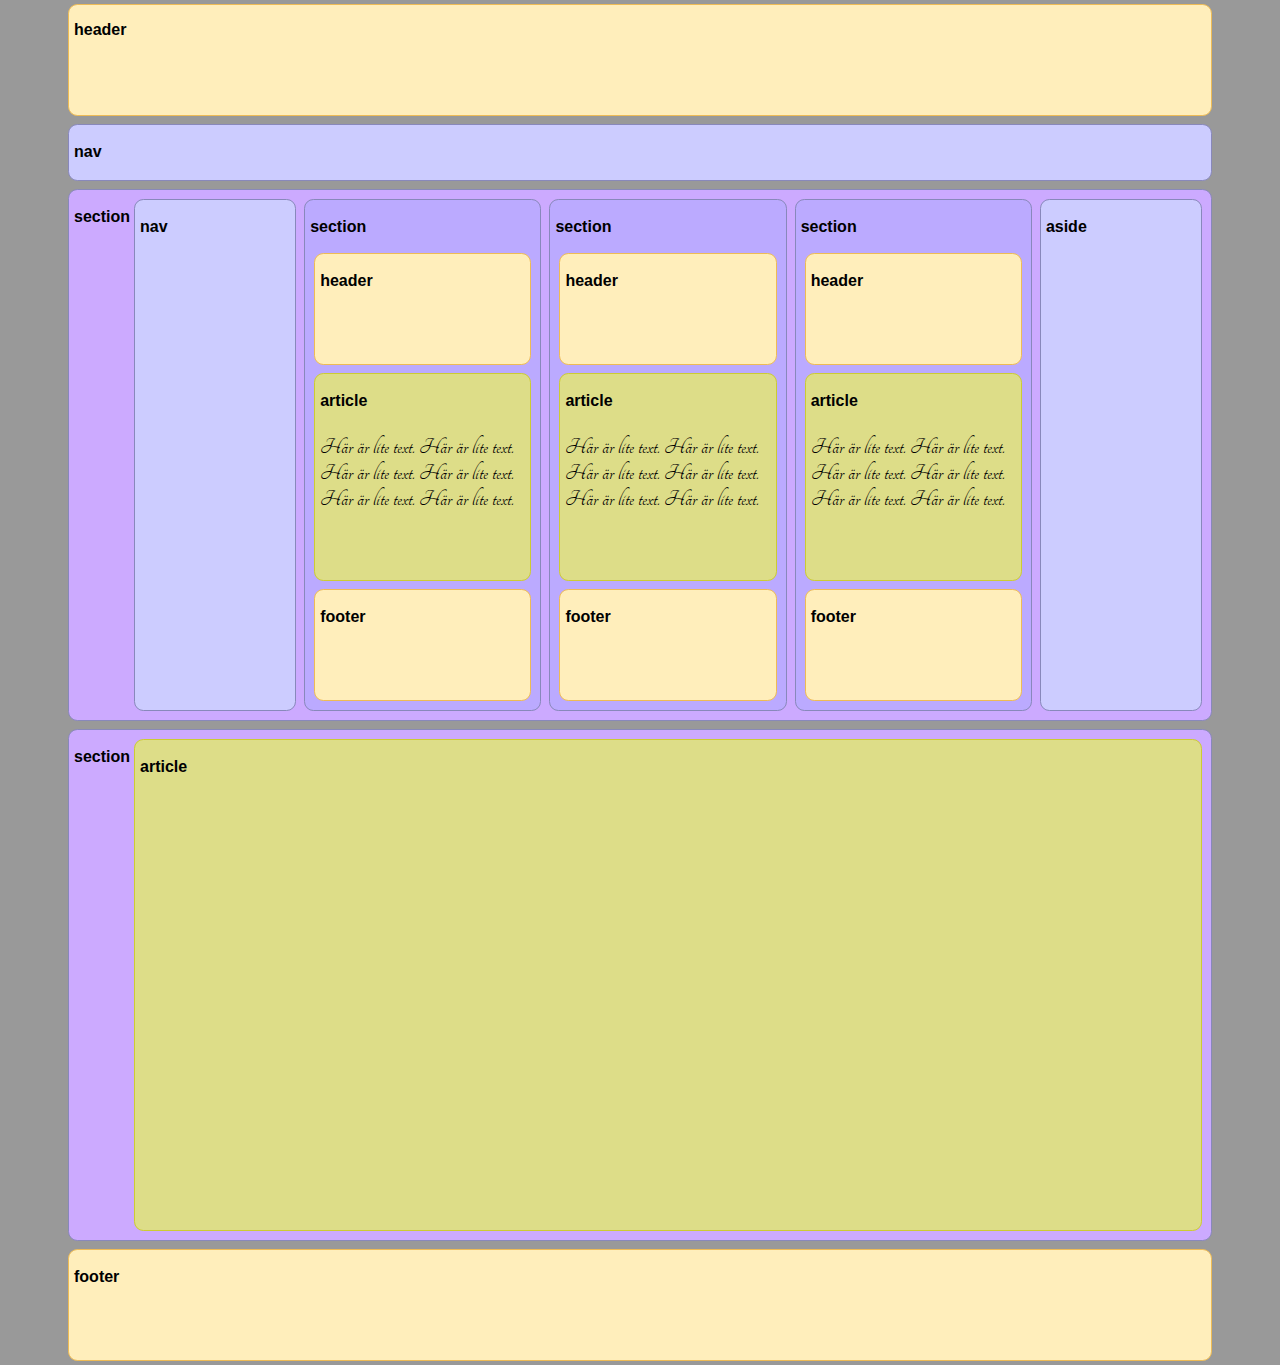
==== index.html @ 00aedec4 "Första överföringen" ====
<!DOCTYPE html>
<html lang="sv">
    <head>
        <meta charset="utf-8" />
        <title>Startsajt med flexbox CSS</title>
        <link href='http://fonts.googleapis.com/css?family=Tangerine' rel='stylesheet' type='text/css' />
        <link href='http://fonts.googleapis.com/css?family=Inconsolata' rel='stylesheet' type='text/css' />
        <link href='http://fonts.googleapis.com/css?family=Droid+Sans' rel='stylesheet' type='text/css' />
        <meta name="viewport" content="width=device-width, initial-scale=1.0" />
        <meta http-equiv="X-UA-Compatible" content="IE=edge" /> <!-- Special för Internet Explorer version 7 och uppåt -->
        <link rel="stylesheet" href="css/flexbox.css" />

    <body>
        <header>
            <h1>header</h1>
        </header>
        <nav>
            <h2>nav</h2>
        </nav>
        <section>
            <h2>section</h2>
            <nav>
                <h2>nav</h2>
            </nav>
            
            <section>
                <h2>section</h2>
                <header>
                    <h2>header</h2>
                </header>
                <article>
                    <h2>article</h2>
                    <p>
                        Här är lite text.
                        Här är lite text.
                        Här är lite text.
                        Här är lite text.
                        Här är lite text.
                        Här är lite text.
                    </p>
                </article>
    
            <footer>
                <h2>footer</h2>
            </footer>
    
            </section>
             <section>
                <h2>section</h2>
                <header>
                    <h2>header</h2>
                </header>
                <article>
                    <h2>article</h2>
                    <p>
                        Här är lite text.
                        Här är lite text.
                        Här är lite text.
                        Här är lite text.
                        Här är lite text.
                        Här är lite text.
                    </p>
                </article>
    
            <footer>
                <h2>footer</h2>
            </footer>
    
            </section>
                    
            <section>
                <h2>section</h2>
                <header>
                    <h2>header</h2>
                </header>
                <article>
                    <h2>article</h2>
                    <p>
                        Här är lite text.
                        Här är lite text.
                        Här är lite text.
                        Här är lite text.
                        Här är lite text.
                        Här är lite text.
                    </p>
                </article>
    
            <footer>
                <h2>footer</h2>
            </footer>
    
            </section>
             <aside>
                <h2>aside</h2>
            </aside>
            
        </section>
        <section>
            <h2>section</h2>
            <article>
                <h2>article</h2>
            </article>
        </section>
        <footer>
            <h2>footer</h2>
        </footer>

        <!-- jQuery -->
       <script src="js/jquery-2.1.3.min.js"></script>
    </body>
</html>
---- css/flexbox.css ----
@charset "utf-8";

body {
    display: flex;  /*Flexbox-layout i kolumner för hela sidan*/
    flex-flow: column;
    width: 90%;
    margin: auto;
    background: #999999;
    font-family: 'Droid Sans', Helvetica, serif; /*Font från Google Fonts */
}
h1, h2, h3, h4, h5, h6 {
    font-size: 100%;
    font-family: sans-serif;
}

section {
    display: flex; /*Flexbox-layout i rader för elementet section*/
    flex-flow: row;
    min-height: 500px;
    margin: 4px;
    padding: 5px;
    border: 1px solid #8888bb;
    border-radius: 7pt;
    background: #ccaaff;
    flex: auto; /* Automatisk storlek för flexlayouten */
    order: 2;   /* Placera section i mitten av sidan (2 av 3) */
}

article {
    margin: 4px;
    padding: 5px;
    border: 1px solid #cccc33;
    border-radius: 7pt;
    background: #dddd88;
    /*flex: auto;*/
    flex: auto;
    /*flex: 3 1 auto;*/
    order: 2;
}
 
article p {
    font-size: 24px;
    font-family: 'Tangerine', Helvetica, serif; /*Font från Google Fonts */
}
 
nav {
    margin: 4px;
    padding: 5px;
    border: 1px solid #8888bb;
    border-radius: 7pt;
    background: #ccccff;
    /*flex: auto;*/
    /*flex: 1 6 20%;*/
    flex: 20%;
    order: 1;
}

aside {
    margin: 4px;
    padding: 5px;
    border: 1px solid #8888bb;
    border-radius: 7pt;
    background: #ccccff;
    /*flex: auto;*/
    flex: 20%;
    /*flex: 1 6 20%;*/
    order: 3;
}

header, footer {
    margin: 4px;
    padding: 5px;
    min-height: 100px;
    border: 1px solid #eebb55;
    border-radius: 7pt;
    background: #ffeebb;
}

header {
    flex: auto;
    order: 1;
}

footer {
    flex: auto;
    order: 3;
}

section section{
    display: flex; /*Flexbox-layout i kolumner för inre sektioner*/
    flex-flow: column;
    min-height: 500px;
    margin: 4px;
    padding: 5px;
    border: 1px solid #8888bb;
    border-radius: 7pt;
    background: #bbaaff;
    flex:30%;
}

/* Too narrow to support three columns */
@media all and (max-width: 640px) {
    
    section, #page {
        flex-flow: column;
        flex-direction: column;
    }
    
    section > article, section > nav, section > aside {
      /* Return them to document order */
        /*order: 0;*/
    }
    
    section > nav, section > aside, header, footer {
        min-height: 60px;
        max-height: 60px;
    }
}
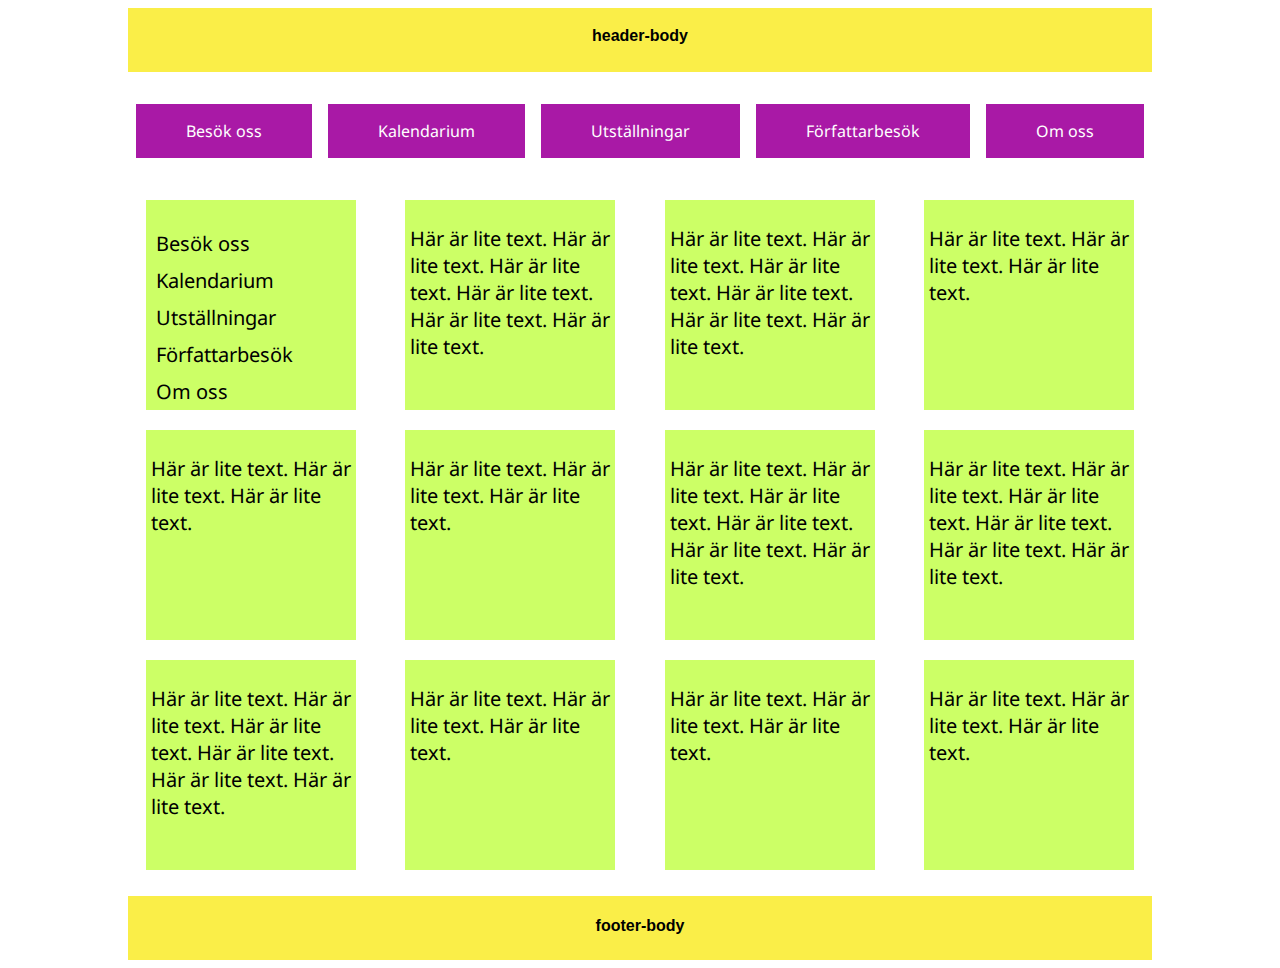
==== commit d51459ad: "Uppdatering" ====
--- a/index.html
+++ b/index.html
@@ -8,104 +8,144 @@
         <link href='http://fonts.googleapis.com/css?family=Droid+Sans' rel='stylesheet' type='text/css' />
         <meta name="viewport" content="width=device-width, initial-scale=1.0" />
         <meta http-equiv="X-UA-Compatible" content="IE=edge" /> <!-- Special för Internet Explorer version 7 och uppåt -->
-        <link rel="stylesheet" href="css/flexbox.css" />
+        <link rel="stylesheet" href="css/stylesheet.css" />
+    </head>
 
     <body>
         <header>
-            <h1>header</h1>
+            <h1>header-body</h1>
         </header>
         <nav>
-            <h2>nav</h2>
+            <ul>
+                <li>Besök oss</li>
+                <li>Kalendarium</li>
+                <li>Utställningar</li>
+                <li>Författarbesök</li>
+                <li>Om oss</li>
+            </ul>
         </nav>
+
         <section>
-            <h2>section</h2>
-            <nav>
-                <h2>nav</h2>
-            </nav>
-            
-            <section>
-                <h2>section</h2>
-                <header>
-                    <h2>header</h2>
-                </header>
-                <article>
-                    <h2>article</h2>
-                    <p>
-                        Här är lite text.
-                        Här är lite text.
-                        Här är lite text.
-                        Här är lite text.
-                        Här är lite text.
-                        Här är lite text.
-                    </p>
-                </article>
-    
-            <footer>
-                <h2>footer</h2>
-            </footer>
-    
-            </section>
-             <section>
-                <h2>section</h2>
-                <header>
-                    <h2>header</h2>
-                </header>
-                <article>
-                    <h2>article</h2>
-                    <p>
-                        Här är lite text.
-                        Här är lite text.
-                        Här är lite text.
-                        Här är lite text.
-                        Här är lite text.
-                        Här är lite text.
-                    </p>
-                </article>
-    
-            <footer>
-                <h2>footer</h2>
-            </footer>
-    
-            </section>
-                    
-            <section>
-                <h2>section</h2>
-                <header>
-                    <h2>header</h2>
-                </header>
-                <article>
-                    <h2>article</h2>
-                    <p>
-                        Här är lite text.
-                        Här är lite text.
-                        Här är lite text.
-                        Här är lite text.
-                        Här är lite text.
-                        Här är lite text.
-                    </p>
-                </article>
-    
-            <footer>
-                <h2>footer</h2>
-            </footer>
-    
-            </section>
-             <aside>
-                <h2>aside</h2>
-            </aside>
-            
+            <article>
+                <ul>
+                    <li>Besök oss</li>
+                    <li>Kalendarium</li>
+                    <li>Utställningar</li>
+                    <li>Författarbesök</li>
+                    <li>Om oss</li>
+                </ul>
+            </article>
+
+            <article>
+                <p>
+                    Här är lite text.
+                    Här är lite text.
+                    Här är lite text.
+                    Här är lite text.
+                    Här är lite text.
+                    Här är lite text.
+                </p>
+            </article>
+
+            <article>
+                <p>
+                    Här är lite text.
+                    Här är lite text.
+                    Här är lite text.
+                    Här är lite text.
+                    Här är lite text.
+                    Här är lite text.
+                </p>
+            </article>
+
+            <article>
+                <p>
+                    Här är lite text.
+                    Här är lite text.
+                    Här är lite text.
+                </p>
+            </article>
+
+            <article>
+                <p>
+                    Här är lite text.
+                    Här är lite text.
+                    Här är lite text.
+                </p>
+            </article>
+
+            <article>
+                <p>
+                    Här är lite text.
+                    Här är lite text.
+                    Här är lite text.
+                </p>
+            </article>
+
+            <article>
+                <p>
+                    Här är lite text.
+                    Här är lite text.
+                    Här är lite text.
+                    Här är lite text.
+                    Här är lite text.
+                    Här är lite text.
+                </p>
+            </article>
+
+            <article>
+                <p>
+                    Här är lite text.
+                    Här är lite text.
+                    Här är lite text.
+                    Här är lite text.
+                    Här är lite text.
+                    Här är lite text.
+                </p>
+            </article>
+
+            <article>
+                <p>
+                    Här är lite text.
+                    Här är lite text.
+                    Här är lite text.
+                    Här är lite text.
+                    Här är lite text.
+                    Här är lite text.
+                </p>
+            </article>
+
+            <article>
+                <p>
+                    Här är lite text.
+                    Här är lite text.
+                    Här är lite text.
+                </p>
+            </article>
+
+            <article>
+                <p>
+                    Här är lite text.
+                    Här är lite text.
+                    Här är lite text.
+                </p>
+            </article>
+
+            <article>
+                <p>
+                    Här är lite text.
+                    Här är lite text.
+                    Här är lite text.
+                </p>
+            </article>
+
         </section>
-        <section>
-            <h2>section</h2>
-            <article>
-                <h2>article</h2>
-            </article>
-        </section>
+
         <footer>
-            <h2>footer</h2>
+            <h2>footer-body</h2>
         </footer>
 
-        <!-- jQuery -->
-       <script src="js/jquery-2.1.3.min.js"></script>
+    <!-- jQuery -->
+    <script src="js/jquery-2.1.3.min.js"></script>
     </body>
 </html>
--- a/css/stylesheet.css
+++ b/css/stylesheet.css
@@ -0,0 +1,221 @@
+@charset "utf-8";
+
+body {
+    display: flex;  /*Flexbox-layout i kolumner för hela sidan*/
+    flex-flow: column;
+    width: 80%;
+    margin: auto;
+    background: #fff; */
+/*    background: #ccff66; /* lime */ 
+/*    background: #a919a6; /* cerise */
+    font-family: 'Droid Sans', Helvetica, serif; /*Font från Google Fonts */
+}
+h1, h2, h3, h4, h5, h6 {
+    font-size: 100%;
+    font-family: sans-serif;
+}
+
+header {
+    text-align: center;
+    flex: auto;
+    order: 1;
+}
+
+nav {
+/*    display: flex;
+    flex-flow: row wrap;
+    justify-content: flex-end; */
+    text-align: center;
+    margin: 0;
+    padding: 0;
+    color: white;
+/*    border: 1px solid #8888bb;
+    border-radius: 7pt; */
+/*    background: #a919a6; /* cerise */
+/*    background: #ccccff;
+    /*flex: 1 6 20%;*/
+/*    flex: auto; */
+    order: 2;
+    font-family: 'Droid Sans', Helvetica, serif; /*Font från Google Fonts */
+}
+
+nav ul {
+    display: flex;
+    flex-flow: row wrap;
+    justify-content: flex-start; */
+/*    justify-content: space-between; */
+    margin: 0;
+    padding: 0;
+    list-style: none;
+}
+
+nav ul li {
+    background: #a919a6; /* cerise */
+    padding: 1em;
+    margin: 0.5em;
+    flex: auto;
+}
+
+article ul {
+    display: flex;
+    flex-flow: column;
+    justify-content: flex-start; */
+/*    justify-content: space-between; */
+    margin: 0;
+    padding: 0;
+    list-style: none;
+}
+
+article ul li {
+    padding: 0.25em;
+    margin: 0;
+    flex: auto;
+}
+/*
+section {
+    display: flex; /*Flexbox-layout flödar i kolumner för elementet section*/
+/*    flex-flow: row; 
+    flex-flow: column;
+/*    min-height: 500px; 
+    padding: 0.5em;
+    border: 1px solid #8888bb;
+    border-radius: 7pt;
+    background: #fff; 
+/*    background: #ccaaff; */
+/*    background: #a919a6; /* cerise *
+    flex: auto; /* Automatisk storlek för flexlayouten 
+    order: 3;   /* Placera <section> i mitten av sidan (3 av 4) 
+    margin: auto;
+}
+*/
+    
+footer {
+    text-align: center;
+    margin: 0.5em 0 0.5em 0;
+    flex: auto;
+    order: 4;
+}
+
+header, footer {
+    margin: 0.5em 0 0.5em 0;
+    padding: 0.5em;
+    min-height: 3em;
+/*    border: 1px solid #eebb55;
+    border-radius: 7pt;
+/*    background: #ffeebb; */
+    background: #faee48; /*gul */
+}
+
+/* End of rules for outer part */
+
+/* Inner section */
+section {
+    display: flex;  /*Flexbox-layout i kolumner för hela sidan*/
+    flex-flow: row wrap;
+    justify-content: space-between;
+/*    justify-content: flex-start; */
+/*    width:95%; */
+    margin: auto;
+    padding: 0.5em;
+/*    border: 1px solid #a919a6; /* cerise */
+/*    border-radius: 7pt;
+/*    border: none;
+/*    background: #dddd88; */
+/*    background: #ccff66; /* lime */ 
+    background: transparent;
+    flex: auto;
+    /*flex: 3 1 auto;*/
+    order: 3;
+}
+
+article{
+/*    display: flex; /*Flexbox-layout i kolumner för inre sektioner*/
+/*    flex-flow: column; */
+    min-height: 200px;
+    max-height: 200px;
+/*    max-width: 20%; */
+    min-width: 200px; 
+    max-width: 200px; 
+    margin: 0.5em;
+    padding: 0.25em;
+/*    background: #a919a6; /* cerise */
+    background: #ccff66; /* lime */ 
+/*    color: #faee48; /*gul */
+/*    flex:auto; */
+    font-family: 'Droid Sans', Helvetica, serif; /*Font från Google Fonts */
+    font-size: 20px;
+}
+
+/*
+article:last-of-type{
+    margin: 0.5em 0.5em 0.5em 0.5em;
+}
+*/
+section header, section footer {
+    margin: 0;
+    padding: 0;
+/*    min-height: 100px; */
+    max-height: 2em;
+    border: 1px solid #eebb55;
+    border-radius: 7pt;
+/*    background: #ffeebb; */
+    background: transparent;
+    text-align: center;
+    flex: auto;
+}
+
+section footer {
+    margin: 0;
+    padding: 0.5em;
+}
+
+article p {
+    font-size: 20px;
+/*    font-family: 'Tangerine', Helvetica, serif; /*Font från Google Fonts */ */
+    font-family: 'Droid Sans', Helvetica, serif; /*Font från Google Fonts */
+/*    border: 1px solid #cccc33;
+    border-radius: 7pt;
+/*    background: #dddd88; */
+/*    flex: auto;
+}
+
+
+/* Extras */
+aside {
+    margin: 0.5em;
+    padding: 0.5em;
+    border: 1px solid #8888bb;
+    border-radius: 7pt;
+    background: #ccccff;
+    /*flex: auto;*/
+    flex: 20%;
+    /*flex: 1 6 20%;*/
+    order: 3;
+}
+
+
+/* Too narrow to support three columns, ie mobiles */
+@media all and (max-width: 640px) {
+    
+    section, #page , article {
+        flex-flow: column;
+        flex-direction: column;
+    }
+    
+    section > article, section > nav, section > aside {
+      /* Return them to document order */
+        /*order: 0;*/
+    }
+    
+    nav, aside, header, footer {
+        min-height: 60px;
+        max-height: 60px;
+    }
+    
+    article, section{
+        margin: 0.5em;
+        padding-right: 0.5em;
+        width:100%;
+    }
+}
+
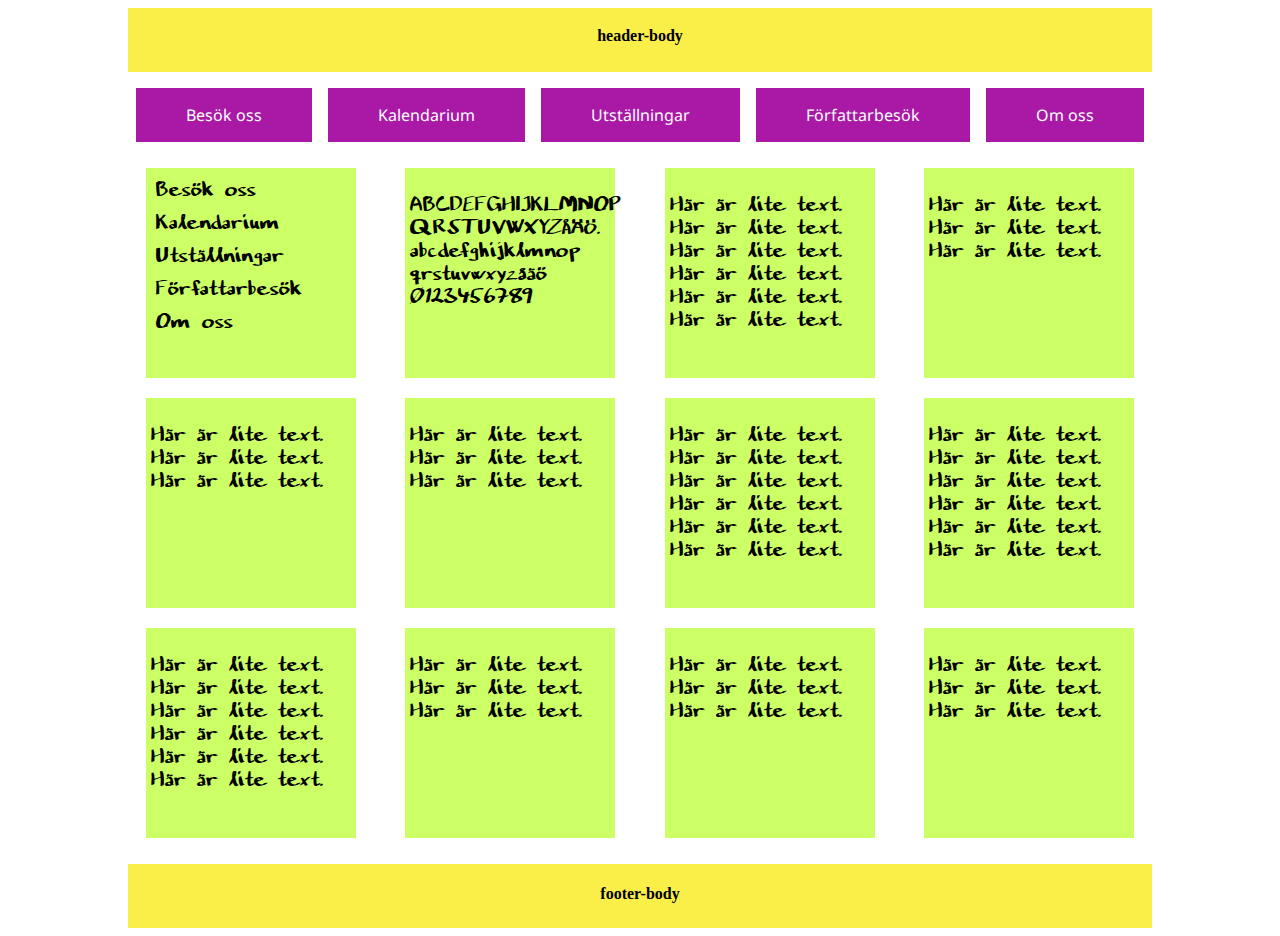
==== commit f28d178f: "Lagt till eget teckensnitt (Handwriting)" ====
--- a/index.html
+++ b/index.html
@@ -38,12 +38,11 @@
 
             <article>
                 <p>
-                    Här är lite text.
-                    Här är lite text.
-                    Här är lite text.
-                    Här är lite text.
-                    Här är lite text.
-                    Här är lite text.
+                    ABCDEFGHIJKLMNOP
+                    QRSTUVWXYZÅÄÖ.
+                    abcdefghijklmnop
+                    qrstuvwxyzåäö
+                    0123456789
                 </p>
             </article>
 
--- a/css/stylesheet.css
+++ b/css/stylesheet.css
@@ -1,18 +1,36 @@
 @charset "utf-8";
+
+/*Definiera ditt eget typsnitt */
+@font-face {
+  font-family: RogersHandwriting; /*Hitta på ett namn */
+  src: local("Rogers Handwriting"),
+       url(RogersHandwritingRegular.ttf);
+  font-weight: normal;
+}
+
+@font-face {
+  font-family: MyFontFamily;
+  src: local("My Font Name"),
+       local("My Alternative Font Name"),
+       url(MyFontNameFilename.ttf); /* Denna fil ska läggas i samma mapp som din CSS-fil */
+  font-weight: normal;
+}
 
 body {
     display: flex;  /*Flexbox-layout i kolumner för hela sidan*/
     flex-flow: column;
     width: 80%;
     margin: auto;
-    background: #fff; */
+    background: #fff; 
 /*    background: #ccff66; /* lime */ 
 /*    background: #a919a6; /* cerise */
-    font-family: 'Droid Sans', Helvetica, serif; /*Font från Google Fonts */
+/*    font-family: 'Droid Sans', Helvetica, serif; /*Font från Google Fonts */
+    font-family: fantasy;
 }
 h1, h2, h3, h4, h5, h6 {
     font-size: 100%;
-    font-family: sans-serif;
+/*    font-family: sans-serif; */
+    font-family: fantasy, cursive;
 }
 
 header {
@@ -42,7 +60,7 @@
 nav ul {
     display: flex;
     flex-flow: row wrap;
-    justify-content: flex-start; */
+    justify-content: flex-start;
 /*    justify-content: space-between; */
     margin: 0;
     padding: 0;
@@ -59,7 +77,7 @@
 article ul {
     display: flex;
     flex-flow: column;
-    justify-content: flex-start; */
+    justify-content: flex-start;
 /*    justify-content: space-between; */
     margin: 0;
     padding: 0;
@@ -142,7 +160,7 @@
     background: #ccff66; /* lime */ 
 /*    color: #faee48; /*gul */
 /*    flex:auto; */
-    font-family: 'Droid Sans', Helvetica, serif; /*Font från Google Fonts */
+    font-family: RogersHandwriting, 'Droid Sans', Helvetica, serif; /*Font från Google Fonts */
     font-size: 20px;
 }
 
@@ -171,8 +189,8 @@
 
 article p {
     font-size: 20px;
-/*    font-family: 'Tangerine', Helvetica, serif; /*Font från Google Fonts */ */
-    font-family: 'Droid Sans', Helvetica, serif; /*Font från Google Fonts */
+/*    font-family: 'Tangerine', Helvetica, serif; /*Font från Google Fonts */
+    font-family: RogersHandwriting, 'Droid Sans', Helvetica, serif; /*Font från Google Fonts */
 /*    border: 1px solid #cccc33;
     border-radius: 7pt;
 /*    background: #dddd88; */
